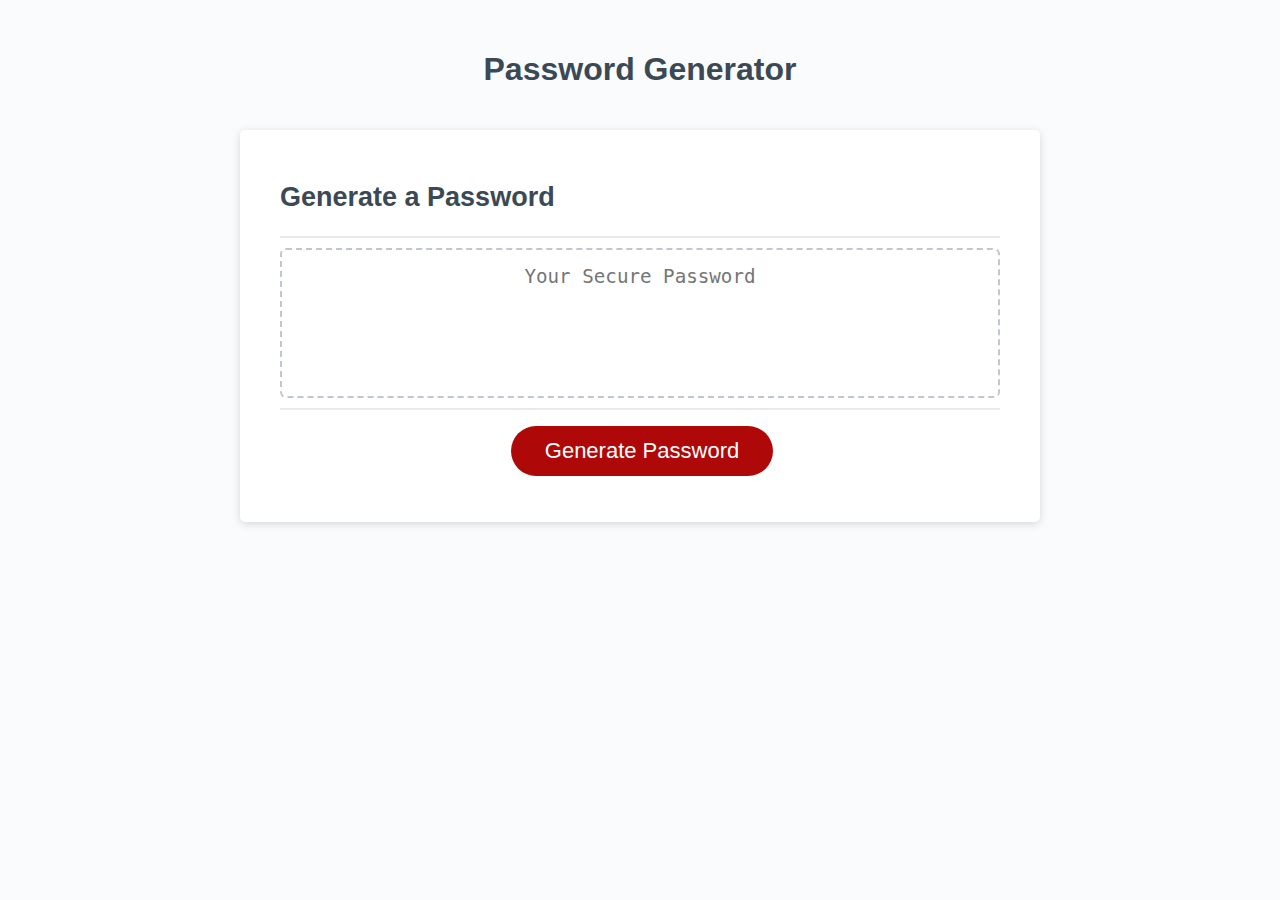
==== index.html @ 23633f7a "stylesheet change" ====
<!DOCTYPE html>
<html lang="en">
  <head>
    <meta charset="UTF-8" />
    <meta name="viewport" content="width=device-width, initial-scale=1.0" />
    <meta http-equiv="X-UA-Compatible" content="ie=edge" />
    <title>Password Generator</title>
    <!--<link rel="stylesheet" href="style.css" />-->
    <link rel="stylesheet" href="PasswordGenerator\Develop\style.css"/>
  </head>
  <body>
    <div class="wrapper">
      <header>
        <h1>Password Generator</h1>
      </header>
      <div class="card">
        <div class="card-header">
          <h2>Generate a Password</h2>
        </div>
        <div class="card-body">
          <textarea
            readonly
            id="password"
            placeholder="Your Secure Password"
            aria-label="Generated Password"
          ></textarea>
        </div>
        <div class="card-footer">
          <button id="generate" class="btn">Generate Password</button>
        </div>
      </div>
    </div>
    <script src="script.js"></script>
  </body>
</html>
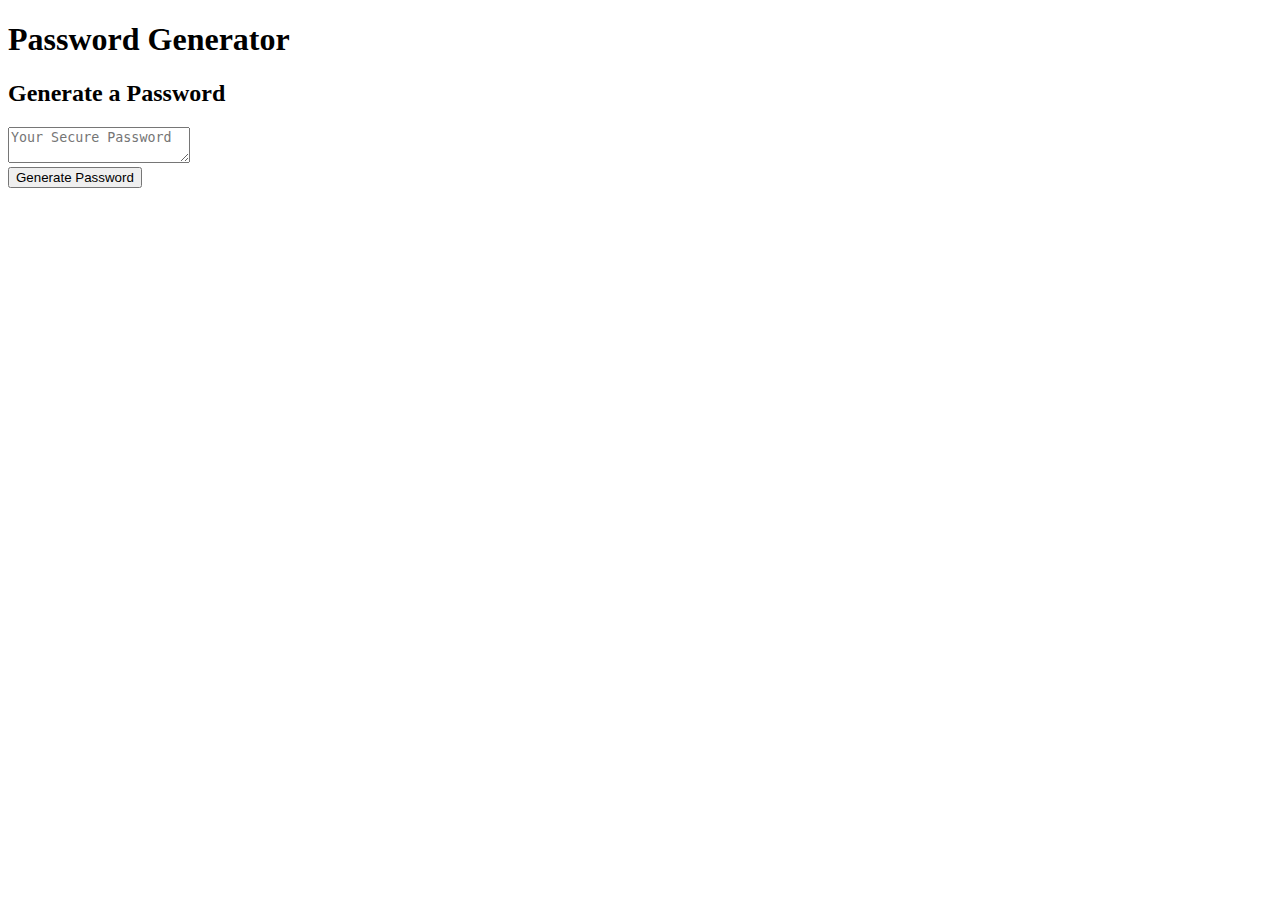
==== commit 54bd72b1: "stylesheet changes" ====
--- a/index.html
+++ b/index.html
@@ -6,7 +6,7 @@
     <meta http-equiv="X-UA-Compatible" content="ie=edge" />
     <title>Password Generator</title>
     <!--<link rel="stylesheet" href="style.css" />-->
-    <link rel="stylesheet" href="PasswordGenerator\Develop\style.css"/>
+    <link rel="stylesheet" href="Assets/css/style.css" />
   </head>
   <body>
     <div class="wrapper">
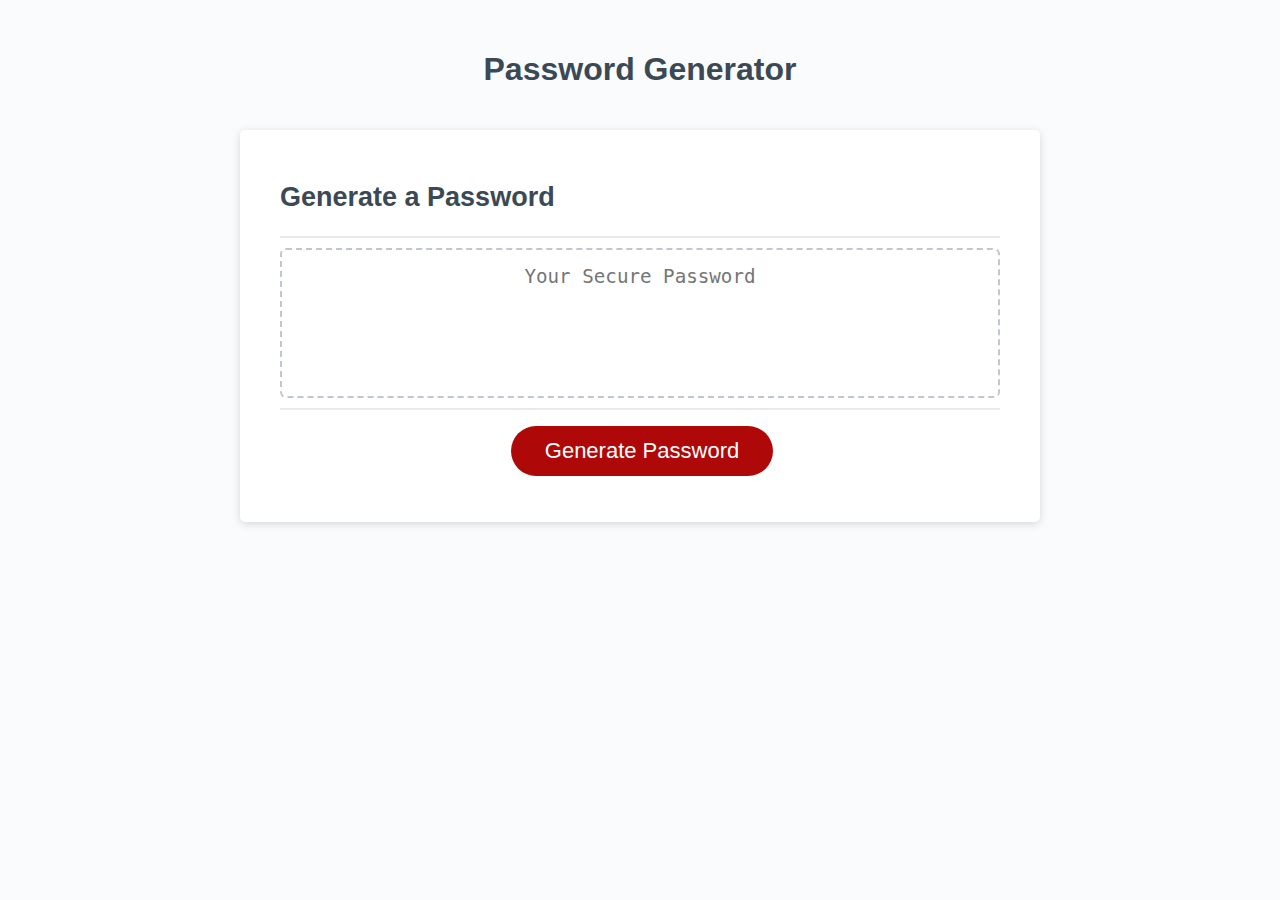
==== commit 916f56c7: "stylesheet changes and script.js" ====
--- a/index.html
+++ b/index.html
@@ -30,6 +30,6 @@
         </div>
       </div>
     </div>
-    <script src="script.js"></script>
+    <script src="Assets/css/script.js"></script>
   </body>
 </html>
--- a/Assets/css/style.css
+++ b/Assets/css/style.css
@@ -0,0 +1,137 @@
+*,
+*::before,
+*::after {
+  box-sizing: border-box;
+}
+
+html,
+body,
+.wrapper {
+  height: 100%;
+  margin: 0;
+  padding: 0;
+}
+
+body {
+  font-family: sans-serif;
+  background-color: #f9fbfd;
+}
+
+.wrapper {
+  padding-top: 30px;
+  padding-left: 20px;
+  padding-right: 20px;
+}
+
+header {
+  text-align: center;
+  padding: 20px;
+  padding-top: 0px;
+  color: hsl(206, 17%, 28%);
+}
+
+.card {
+  background-color: hsl(0, 0%, 100%);
+  border-radius: 5px;
+  border-width: 1px;
+  box-shadow: rgba(0, 0, 0, 0.15) 0px 2px 8px 0px;
+  color: hsl(206, 17%, 28%);
+  font-size: 18px;
+  margin: 0 auto;
+  max-width: 800px;
+  padding: 30px 40px;
+}
+
+.card-header::after {
+  content: " ";
+  display: block;
+  width: 100%;
+  background: #e7e9eb;
+  height: 2px;
+}
+
+.card-body {
+  min-height: 100px;
+}
+
+.card-footer {
+  text-align: center;
+}
+
+.card-footer::before {
+  content: " ";
+  display: block;
+  width: 100%;
+  background: #e7e9eb;
+  height: 2px;
+}
+
+.card-footer::after {
+  content: " ";
+  display: block;
+  clear: both;
+}
+
+.btn {
+  border: none;
+  background-color: hsl(360, 91%, 36%);
+  border-radius: 25px;
+  box-shadow: rgba(0, 0, 0, 0.1) 0px 1px 6px 0px rgba(0, 0, 0, 0.2) 0px 1px 1px
+    0px;
+  color: hsl(0, 0%, 100%);
+  display: inline-block;
+  font-size: 22px;
+  line-height: 22px;
+  margin: 16px 16px 16px 20px;
+  padding: 14px 34px;
+  text-align: center;
+  cursor: pointer;
+}
+
+button[disabled] {
+  cursor: default;
+  background: #c0c7cf;
+}
+
+.float-right {
+  float: right;
+}
+
+#password {
+  -webkit-apgeneratePasswordearance: none;
+  -moz-appearance: none;
+  appearance: none;
+  border: none;
+  display: block;
+  width: 100%;
+  padding-top: 15px;
+  padding-left: 15px;
+  padding-right: 15px;
+  padding-bottom: 85px;
+  font-size: 1.2rem;
+  text-align: center;
+  margin-top: 10px;
+  margin-bottom: 10px;
+  border: 2px dashed #c0c7cf;
+  border-radius: 6px;
+  resize: none;
+  overflow: hidden;
+}
+
+@media (max-width: 690px) {
+  .btn {
+    font-size: 1rem;
+    margin: 16px 0px 0px 0px;
+    padding: 10px 15px;
+  }
+
+  #password {
+    font-size: 1rem;
+  }
+}
+
+@media (max-width: 500px) {
+  .btn {
+    font-size: 0.8rem;
+  }
+}
